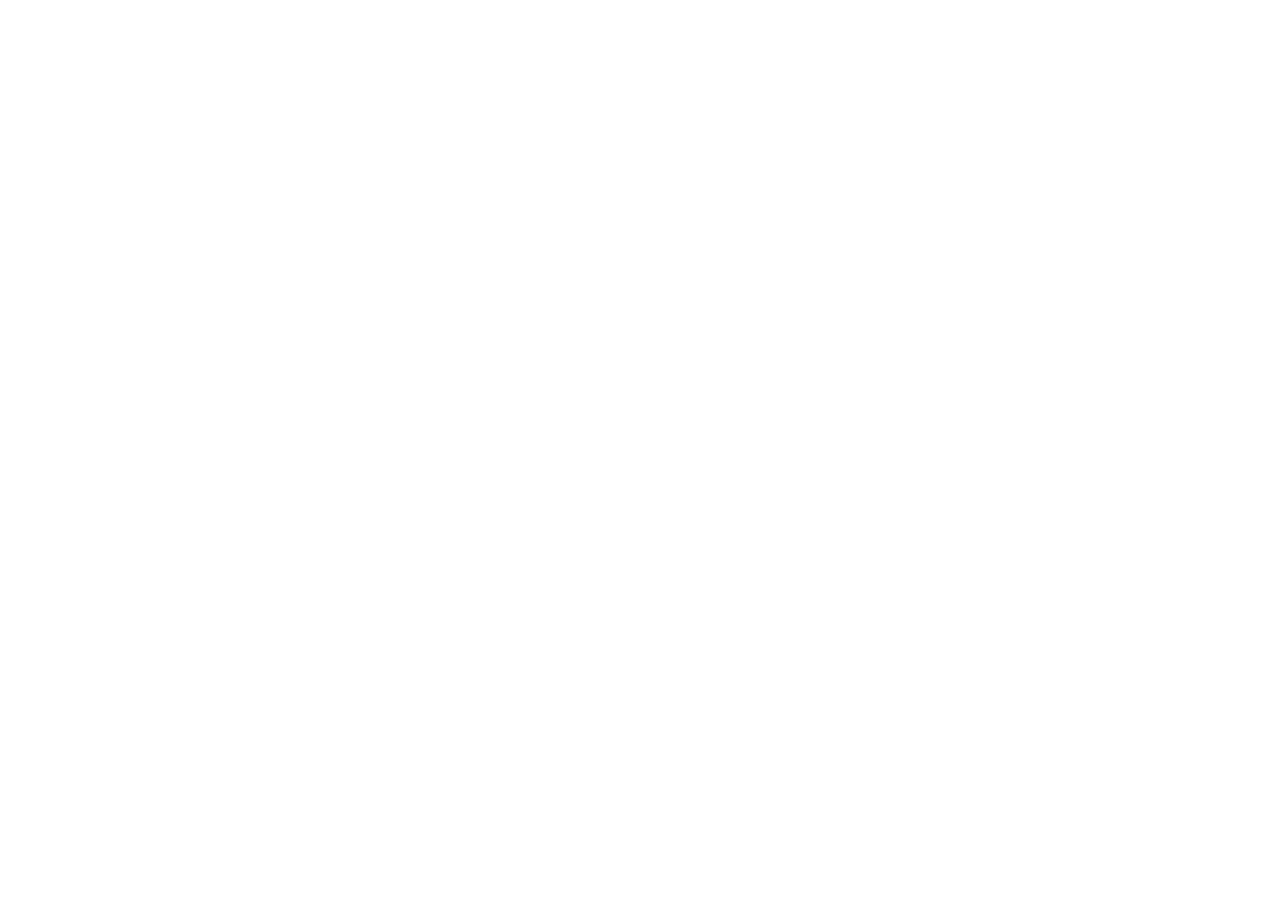
==== index.html @ 902e2a33 "Mundo arreglado" ====
<!DOCTYPE html>
<html lang="en">
<head>
  <meta charset="UTF-8">
  <meta name="viewport" content="width=device-width, initial-scale=1.0">
  <title>AR World</title>
  <script src="https://aframe.io/releases/1.4.0/aframe.min.js"></script>
  <script src="https://raw.githack.com/AR-js-org/AR.js/master/aframe/build/aframe-ar.js"></script>
  <link rel="stylesheet" href="./css/style.css">
</head>
<body>

  <!-- Overlay HTML — fuera de a-scene, fijo en pantalla -->
  <div id="mensaje-overlay">
    <p id="mensaje-texto"></p>
    <button onclick="cerrarMensaje()">Cerrar</button>
  </div>

  <a-scene
    arjs="sourceType: webcam; debugUIEnabled: false;"
    embedded
    renderer="logarithmicDepthBuffer: true;"
    vr-mode-ui="enabled: false">

    <a-assets>
      <a-asset-item id="mi-mundo" src="./models/mundo.glb"></a-asset-item>
    </a-assets>

    <a-marker preset="hiro">
      <a-entity
        id="mundo-padre"
        gltf-model="#mi-mundo"
        position="0 0 0"
        scale="0.07"
        animation="property: rotation; to: 0 0 0; loop: true; dur: 10000; easing: linear">

        <a-entity
          id="btn1"
          class="clickable"
          geometry="primitive: plane; width: 0.8; height: 0.3"
          material="color: #4A90D9; opacity: 0.9; side: double"
          position="-1 0.5 0"
          text="value: Información; align: center; color: white; width: 3"
          datos-mensaje="¡Bienvenido al mundo AR! Este es el botón de información.">
        </a-entity>

        <a-entity
          id="btn2"
          class="clickable"
          geometry="primitive: plane; width: 0.8; height: 0.3"
          material="color: #E74C3C; opacity: 0.9; side: double"
          position="0 0.5 1"
          text="value: Detalles; align: center; color: white; width: 3"
          datos-mensaje="Aquí van los detalles del mundo. Puedes personalizar este mensaje.">
        </a-entity>

        <a-entity
          id="btn3"
          class="clickable"
          geometry="primitive: plane; width: 0.8; height: 0.3"
          material="color: #27AE60; opacity: 0.9; side: double"
          position="1 0.5 0"
          text="value: Acerca de; align: center; color: white; width: 3"
          datos-mensaje="Este mundo fue creado con AR.js y A-Frame.">
        </a-entity>

      </a-entity>
    </a-marker>

    <a-entity camera>
      <a-entity
        cursor="fuse: false; rayOrigin: mouse"
        raycaster="objects: .clickable; recursive: false">
      </a-entity>
    </a-entity>

  </a-scene>

  <script>
    function mostrarMensaje(texto) {
      document.getElementById('mensaje-texto').textContent = texto;
      document.getElementById('mensaje-overlay').style.display = 'block';
    }

    function cerrarMensaje() {
      document.getElementById('mensaje-overlay').style.display = 'none';
    }

    AFRAME.registerComponent('boton-ar', {
      init: function () {
        this.el.addEventListener('click', () => {
          const mensaje = this.el.getAttribute('datos-mensaje');
          mostrarMensaje(mensaje);
        });
        this.el.addEventListener('mouseenter', () => {
          this.el.setAttribute('material', 'opacity', 0.7);
        });
        this.el.addEventListener('mouseleave', () => {
          this.el.setAttribute('material', 'opacity', 0.9);
        });
      }
    });

    document.addEventListener('DOMContentLoaded', () => {
      document.querySelectorAll('.clickable').forEach(el => {
        el.setAttribute('boton-ar', '');
      });
    });
  </script>

</body>
</html>
---- css/style.css ----
#mensaje-overlay {
  display: none;
  position: fixed;
  top: 50%;
  left: 50%;
  transform: translate(-50%, -50%);
  background: rgba(0, 0, 0, 0.85);
  color: white;
  padding: 24px 32px;
  border-radius: 12px;
  font-family: sans-serif;
  font-size: 18px;
  text-align: center;
  z-index: 9999;
  max-width: 320px;
  pointer-events: all;
}

#mensaje-overlay button {
  margin-top: 16px;
  padding: 8px 24px;
  background: white;
  color: black;
  border: none;
  border-radius: 8px;
  font-size: 14px;
  cursor: pointer;
}
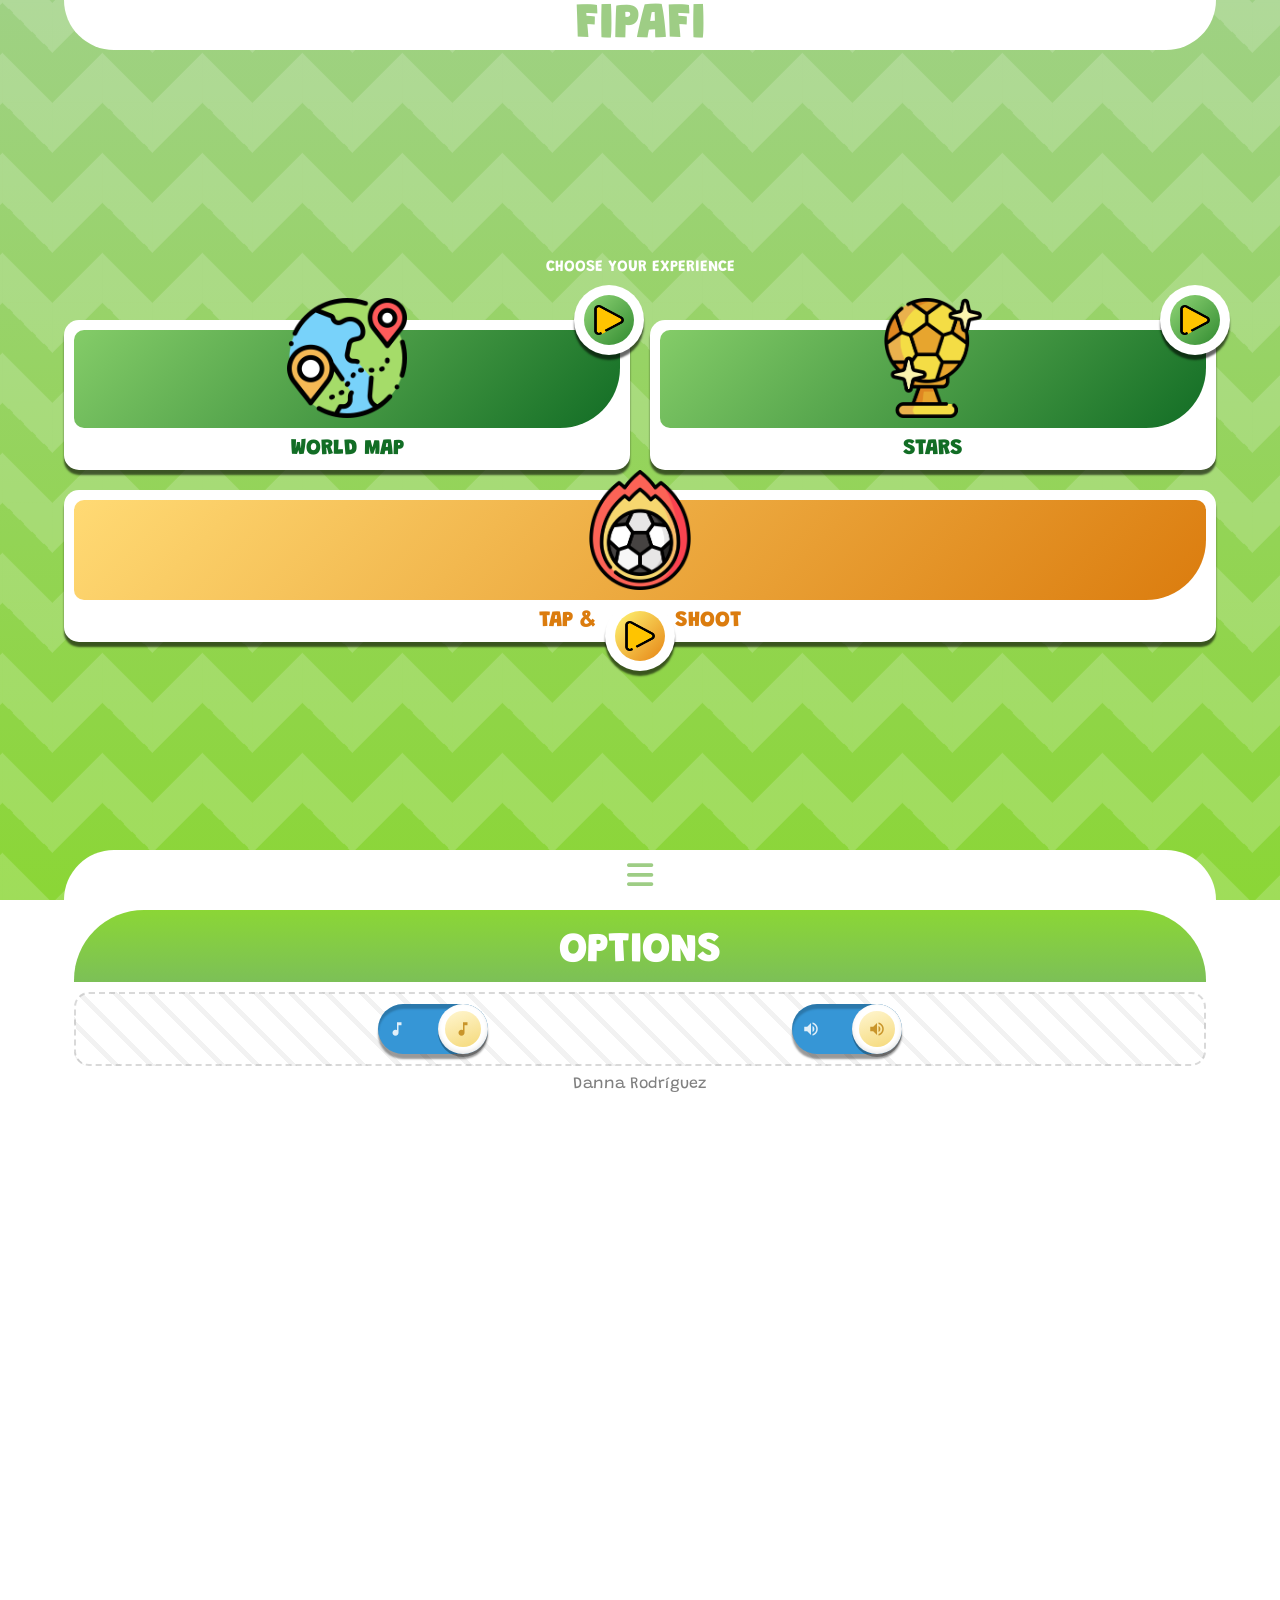
==== commit c3ad2660: "Proyecto final" ====
--- a/index.html
+++ b/index.html
@@ -1,112 +1,7 @@
 <!DOCTYPE html>
-<html lang="en">
+<html>
 <head>
-  <meta charset="UTF-8">
-  <meta name="viewport" content="width=device-width, initial-scale=1.0">
-  <title>AR World</title>
-  <script src="https://aframe.io/releases/1.4.0/aframe.min.js"></script>
-  <script src="https://raw.githack.com/AR-js-org/AR.js/master/aframe/build/aframe-ar.js"></script>
-  <link rel="stylesheet" href="./css/style.css">
+  <!-- index.html se abre por defecto, entonces redirigimos al menu manualmente desde este archivo -->
+  <meta http-equiv="refresh" content="0; url=menu.html">
 </head>
-<body>
-
-  <!-- Overlay HTML — fuera de a-scene, fijo en pantalla -->
-  <div id="mensaje-overlay">
-    <p id="mensaje-texto"></p>
-    <button onclick="cerrarMensaje()">Cerrar</button>
-  </div>
-
-  <a-scene
-    arjs="sourceType: webcam; debugUIEnabled: false;"
-    embedded
-    renderer="logarithmicDepthBuffer: true;"
-    vr-mode-ui="enabled: false">
-
-    <a-assets>
-      <a-asset-item id="mi-mundo" src="./models/mundo.glb"></a-asset-item>
-    </a-assets>
-
-    <a-marker preset="hiro">
-      <a-entity
-        id="mundo-padre"
-        gltf-model="#mi-mundo"
-        position="0 0 0"
-        scale="0.07"
-        animation="property: rotation; to: 0 0 0; loop: true; dur: 10000; easing: linear">
-
-        <a-entity
-          id="btn1"
-          class="clickable"
-          geometry="primitive: plane; width: 0.8; height: 0.3"
-          material="color: #4A90D9; opacity: 0.9; side: double"
-          position="-1 0.5 0"
-          text="value: Información; align: center; color: white; width: 3"
-          datos-mensaje="¡Bienvenido al mundo AR! Este es el botón de información.">
-        </a-entity>
-
-        <a-entity
-          id="btn2"
-          class="clickable"
-          geometry="primitive: plane; width: 0.8; height: 0.3"
-          material="color: #E74C3C; opacity: 0.9; side: double"
-          position="0 0.5 1"
-          text="value: Detalles; align: center; color: white; width: 3"
-          datos-mensaje="Aquí van los detalles del mundo. Puedes personalizar este mensaje.">
-        </a-entity>
-
-        <a-entity
-          id="btn3"
-          class="clickable"
-          geometry="primitive: plane; width: 0.8; height: 0.3"
-          material="color: #27AE60; opacity: 0.9; side: double"
-          position="1 0.5 0"
-          text="value: Acerca de; align: center; color: white; width: 3"
-          datos-mensaje="Este mundo fue creado con AR.js y A-Frame.">
-        </a-entity>
-
-      </a-entity>
-    </a-marker>
-
-    <a-entity camera>
-      <a-entity
-        cursor="fuse: false; rayOrigin: mouse"
-        raycaster="objects: .clickable; recursive: false">
-      </a-entity>
-    </a-entity>
-
-  </a-scene>
-
-  <script>
-    function mostrarMensaje(texto) {
-      document.getElementById('mensaje-texto').textContent = texto;
-      document.getElementById('mensaje-overlay').style.display = 'block';
-    }
-
-    function cerrarMensaje() {
-      document.getElementById('mensaje-overlay').style.display = 'none';
-    }
-
-    AFRAME.registerComponent('boton-ar', {
-      init: function () {
-        this.el.addEventListener('click', () => {
-          const mensaje = this.el.getAttribute('datos-mensaje');
-          mostrarMensaje(mensaje);
-        });
-        this.el.addEventListener('mouseenter', () => {
-          this.el.setAttribute('material', 'opacity', 0.7);
-        });
-        this.el.addEventListener('mouseleave', () => {
-          this.el.setAttribute('material', 'opacity', 0.9);
-        });
-      }
-    });
-
-    document.addEventListener('DOMContentLoaded', () => {
-      document.querySelectorAll('.clickable').forEach(el => {
-        el.setAttribute('boton-ar', '');
-      });
-    });
-  </script>
-
-</body>
 </html>
